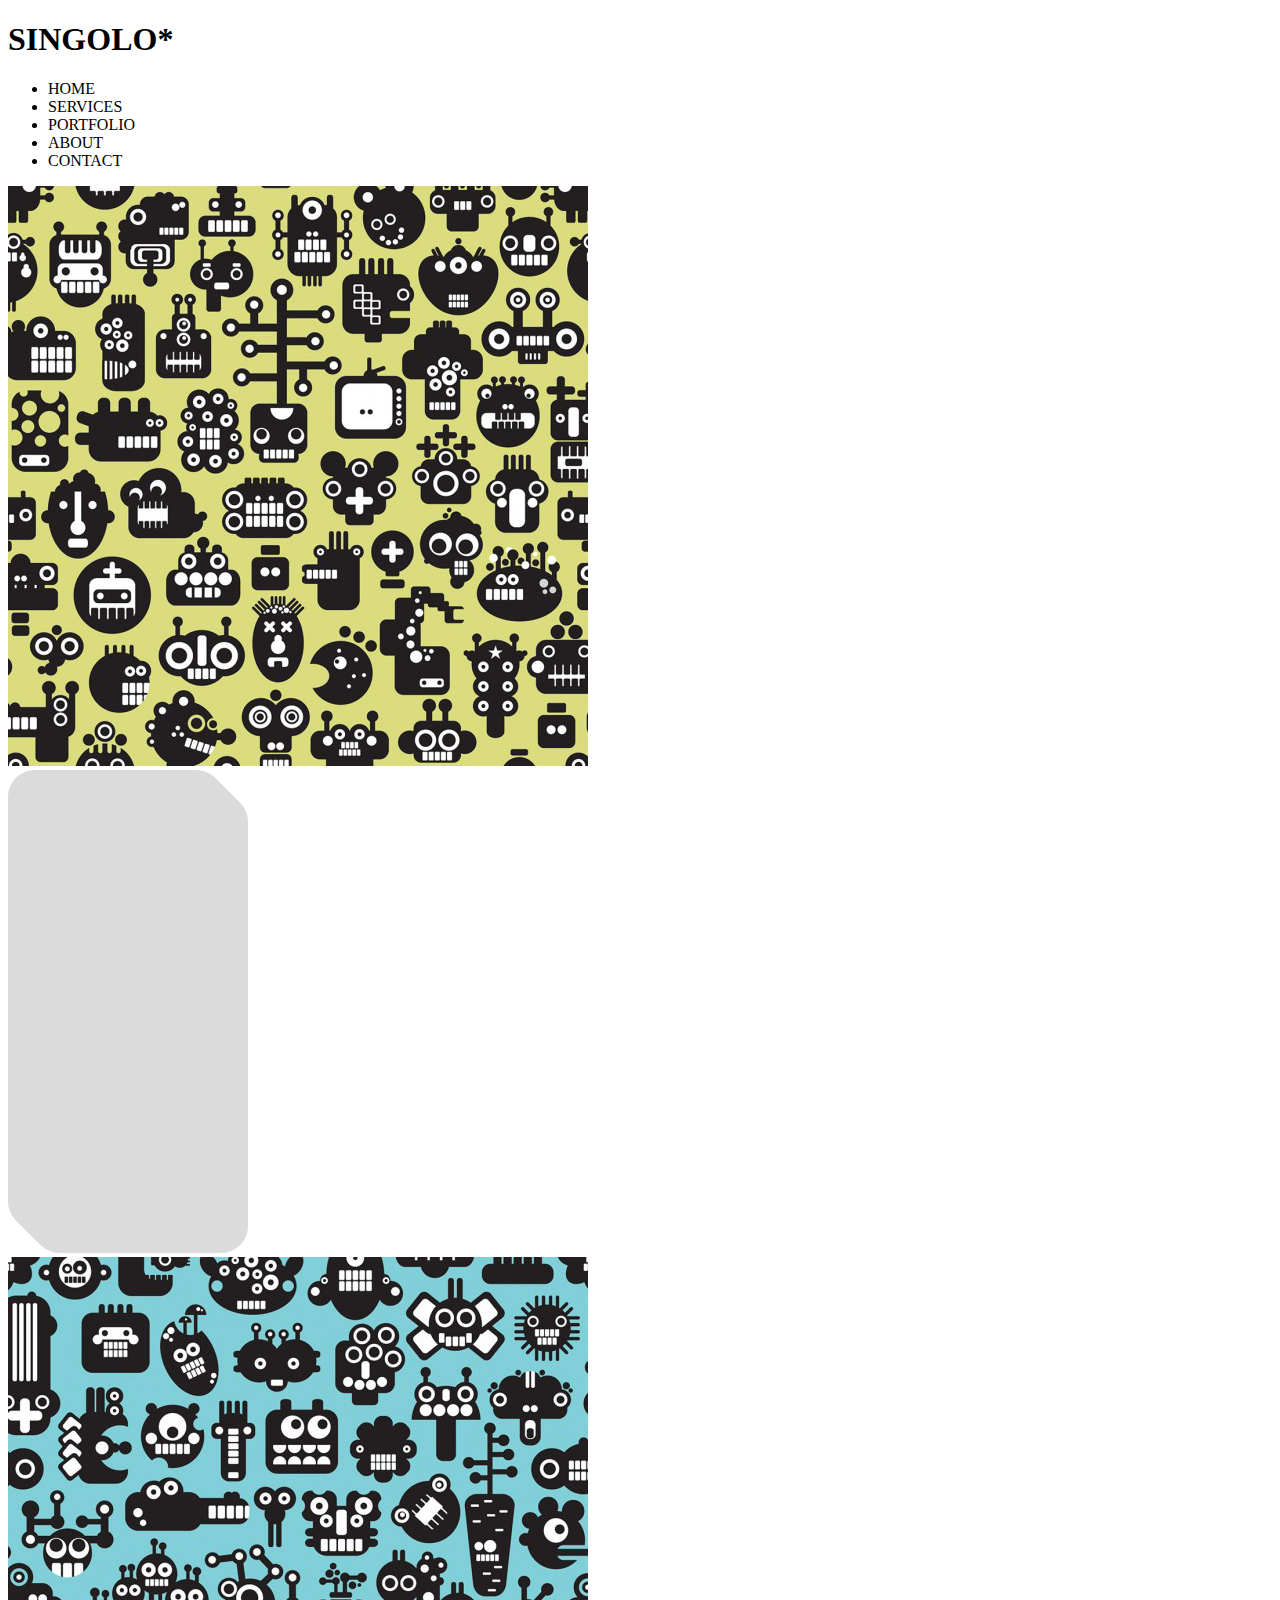
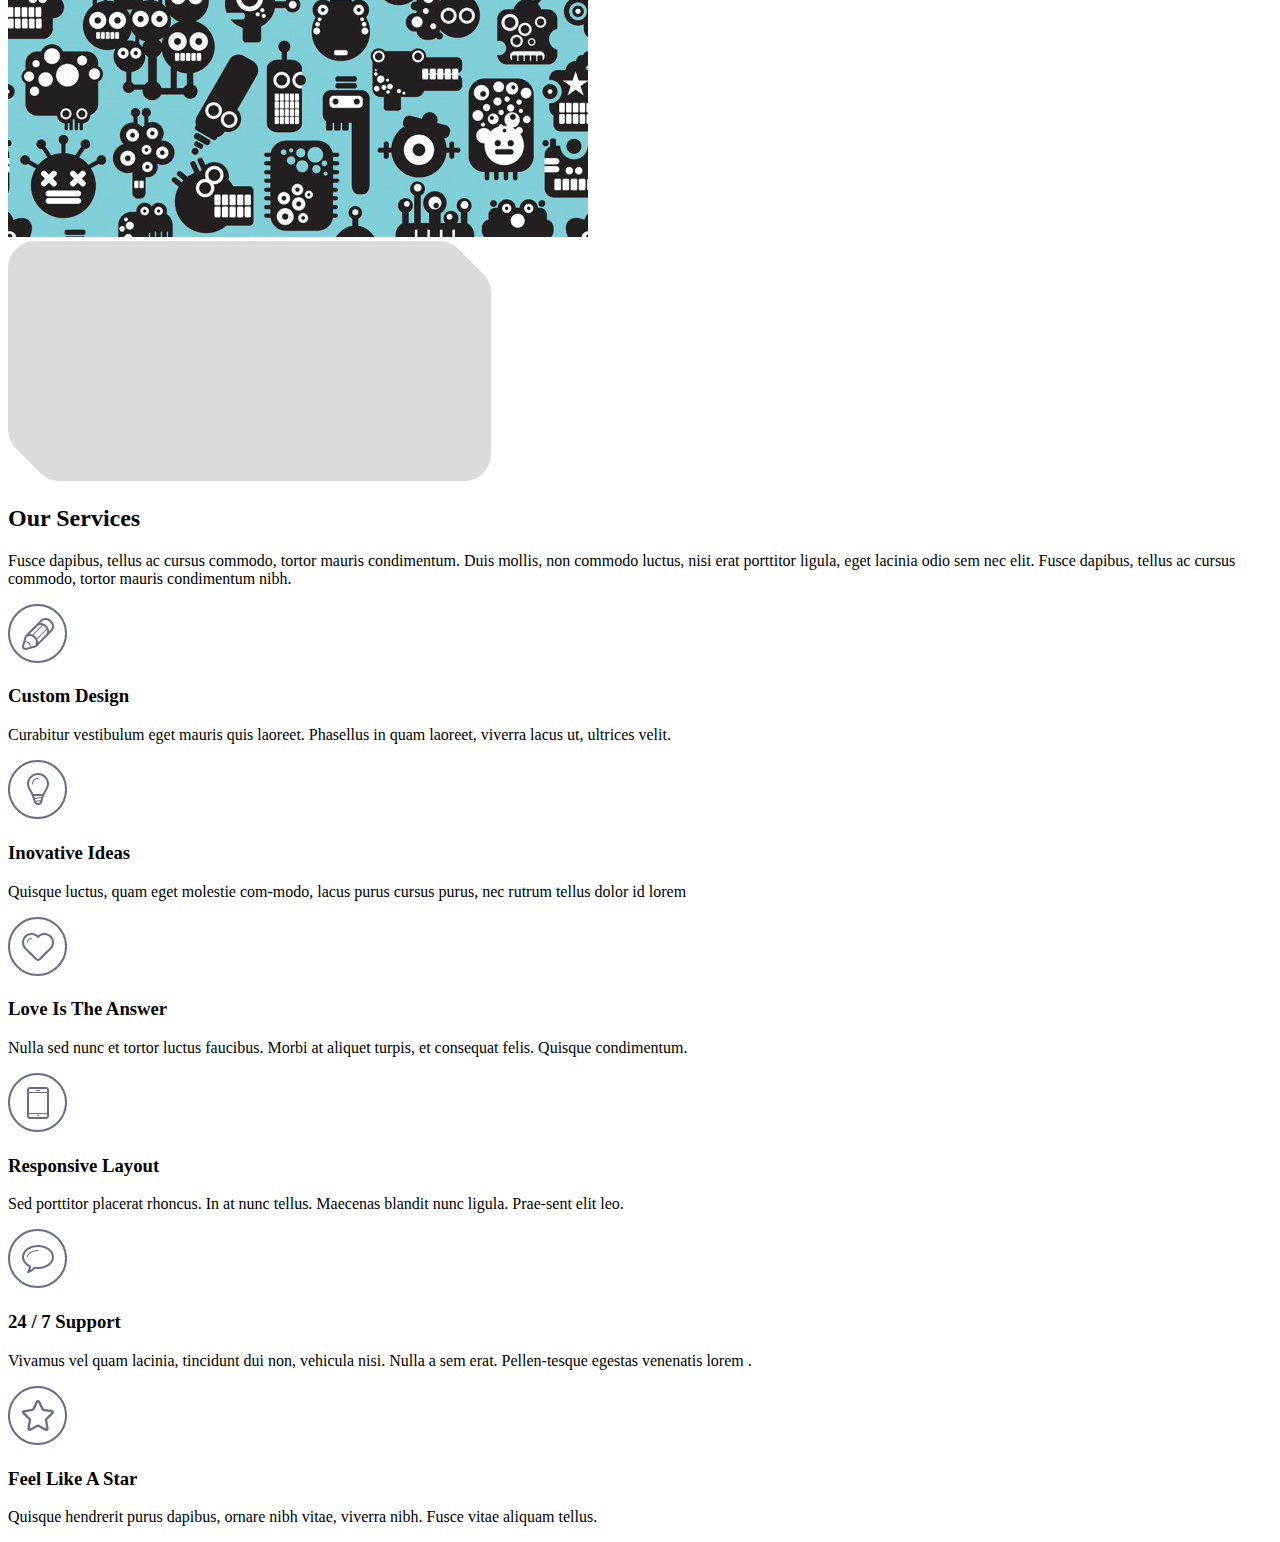
==== index.html @ a340ccbc "feat:add index.html" ====
<!doctype html>
<html lang="en">
<head>
    <meta charset="UTF-8">
    <meta name="viewport"
          content="width=device-width, user-scalable=no, initial-scale=1.0, maximum-scale=1.0, minimum-scale=1.0">
    <meta http-equiv="X-UA-Compatible" content="ie=edge">
    <title>Document</title>
    <link rel="stylesheet" href="style.css">
</head>
<body>
<div class="wrapper">
    <header>
            <h1>SINGOLO<span class="logo-second-text-element">*</span></h1>
        <nav class="header-nav">
            <ul>
                <li><span class="active">HOME</span></li>
                <li><span>SERVICES</span></li>
                <li><span>PORTFOLIO</span></li>
                <li><span>ABOUT</span></li>
                <li><span>CONTACT</span></li>
            </ul>
        </nav>
    </header>
    <section class="slider">
        <div class="vertical-phone">
            <div class="vertical-phone_prop"></div>
            <div class="layer-vertical">
                <img src="./assets/img/Layer6.png" alt="iphoneVertical" class="layer-vertical_prop">
            </div>
            <div class="vertical-phone-shadow">
                <img src="./assets/img/Shadow.png" alt="iphoneVertical">
            </div>
        </div>
        <div class="horizontal-phone">
            <div class="horizontal-phone-prop"></div>
            <div class="layer-horizontal">
                <img src="./assets/img/Layer5.png" alt="iphoneHorizontal" class="layer-horizontal_prop">
            </div>
            <div class="horizontal-phone-shadow">
                <img src="./assets/img/Shadow2.png" alt="iphoneHorizontal">
            </div>
        </div>
        <div class="slider-chev-left"></div>
        <div class="slider-chev-right"></div>
    </section>
    <section class="services">
        <div class="services-head">
            <h2>Our Services</h2>
            <p>Fusce dapibus, tellus ac cursus commodo, tortor mauris condimentum. Duis mollis,
        non commodo luctus, nisi erat
        porttitor ligula<span>, eget lacinia odio sem nec elit. Fusce dapibus, tellus ac cursus commodo, tortor mauris
          condimentum nibh.</span></p>
        </div>
        <section class="text-icons">
            <div class="pen">
                <img src="./assets/img/Pen.png" alt="ServicesPen">
                <div class="pen-text">
                    <h3>Custom Design</h3>
                    <p>Curabitur vestibulum eget mauris quis laoreet. Phasellus in quam laoreet, viverra lacus ut, ultrices
                        velit.</p>
                </div>
            </div>
            <div class="bulb">
                <img src="./assets/img/Bulb.png" alt="ServicesPen">
                <div class="bulb-text">
                    <h3>Inovative Ideas</h3>
                    <p>Quisque luctus, quam eget molestie com-modo, lacus purus cursus purus, nec rutrum tellus dolor id lorem</p>
                </div>
            </div>
            <div class="heart">
                <img src="./assets/img/Heart.png" alt="ServicesPen">
                <div class="heart-text">
                    <h3>Love Is The Answer</h3>
                    <p>Nulla sed nunc et tortor luctus faucibus. Morbi at aliquet turpis, et consequat felis. Quisque
                        condimentum.</p>
                </div>
            </div>
            <div class="phone">
                <img src="./assets/img/Phone.png" alt="ServicesPen">
                <div class="phone-text">
                    <h3>Responsive Layout</h3>
                    <p>Sed porttitor placerat rhoncus. In at nunc tellus. Maecenas blandit nunc ligula. Prae-sent elit leo.</p>
                </div>
            </div>
            <div class="bubble">
                <img src="./assets/img/Bubble.png" alt="ServicesPen">
                <div class="bubble-text">
                    <h3>24 / 7 Support</h3>
                    <p>Vivamus vel quam lacinia, tincidunt dui non, vehicula nisi. Nulla a sem erat. Pellen-tesque egestas
                        venenatis lorem .</p>
                </div>
            </div>
            <div class="star">
                <img src="./assets/img/Star.png" alt="ServicesPen">
                <div class="star-text">
                    <h3>Feel Like A Star</h3>
                    <p>Quisque hendrerit purus dapibus, ornare nibh vitae, viverra nibh. Fusce vitae aliquam tellus.</p>
                </div>
            </div>
        </section>
    </section>
</div>
</body>
</html>
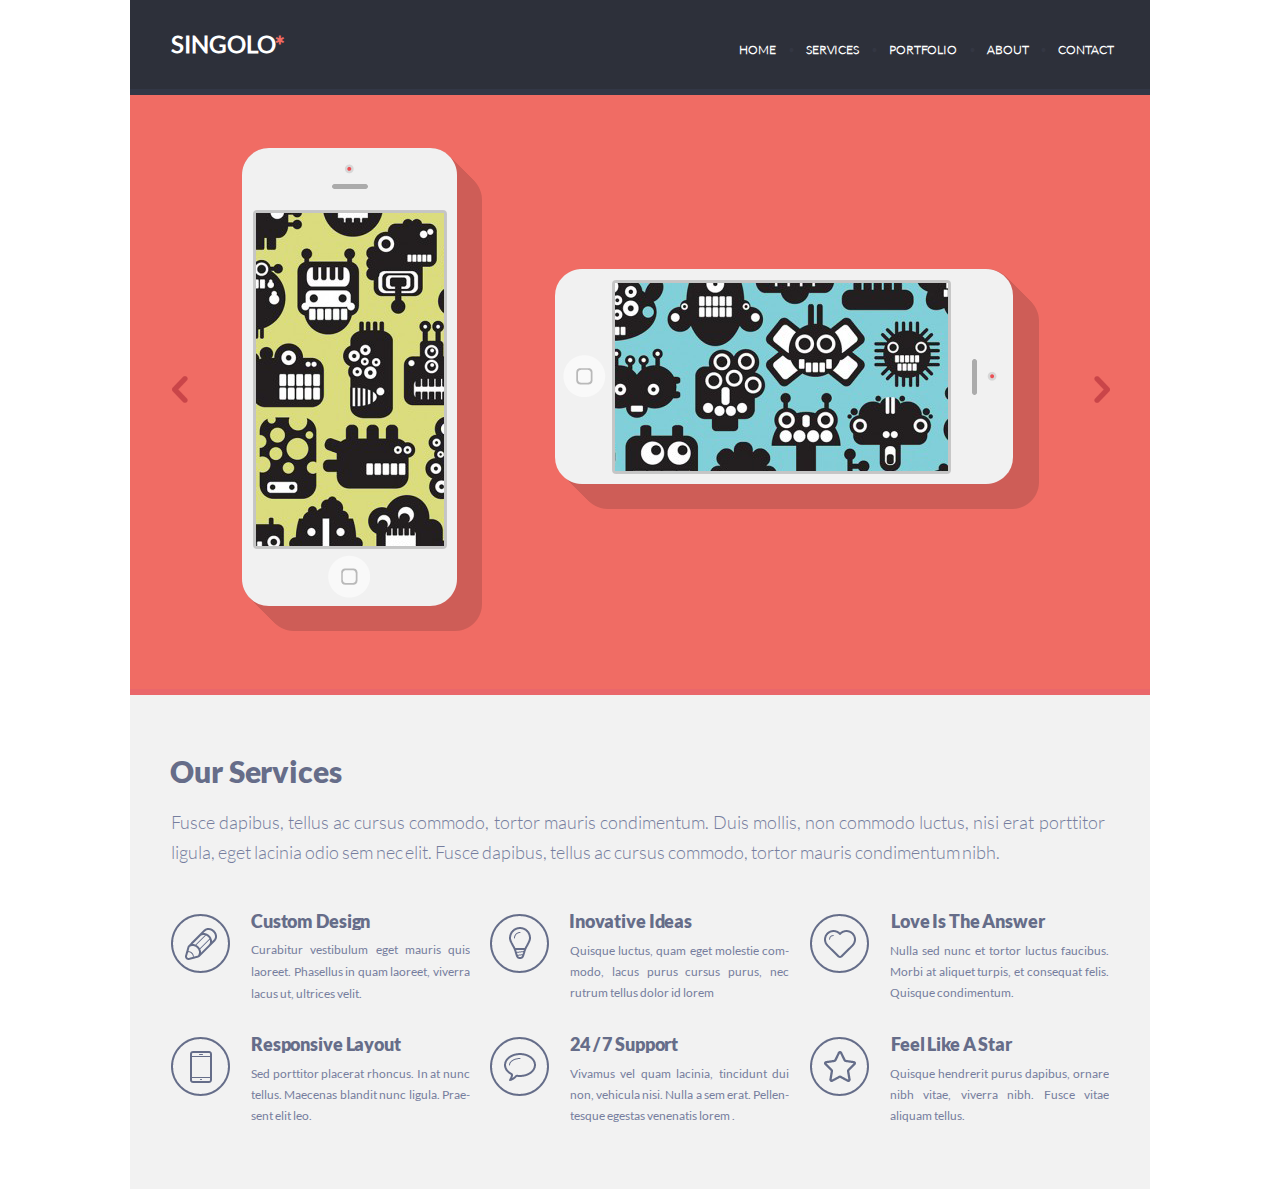
==== commit e2a0637d: "refactor:rename title" ====
--- a/index.html
+++ b/index.html
@@ -5,7 +5,7 @@
     <meta name="viewport"
           content="width=device-width, user-scalable=no, initial-scale=1.0, maximum-scale=1.0, minimum-scale=1.0">
     <meta http-equiv="X-UA-Compatible" content="ie=edge">
-    <title>Document</title>
+    <title>Singolo</title>
     <link rel="stylesheet" href="style.css">
 </head>
 <body>
--- a/style.css
+++ b/style.css
@@ -0,0 +1,430 @@
+@import "./fonts.css";
+
+.wrapper {
+    font-family: 'LatoRegular', sans-serif;
+    width: 1020px;
+    margin: auto;
+    height: 1190px;
+}
+body {
+    margin-top: 0;
+}
+header {
+    z-index: 5;
+    position: relative;
+    height: 89px;
+    background-color: #2d303a;
+    display: flex;
+    box-shadow: 0 6px 0 #323746;
+}
+
+h1 {
+    font-family: 'LatoRegular', sans-serif;
+    color: #ffffff;
+    width: 541px;
+    margin-top: 29px;
+    margin-left: 41px;
+    font-size: 24px;
+    font-weight: 600;
+}
+.header-nav {
+    margin: 0;
+    width: 501px;
+}
+ul {
+    list-style: none;
+    font-family: 'LatoLight', sans-serif;
+    padding-left: 48px;
+    margin-top: 46px;
+    line-height: 7px;
+    color: #ffffff;
+    font-size: 12px;
+    display: flex;
+    letter-spacing: -0.1px;
+    font-weight: 600;
+}
+ul li:first-child:before {
+    content: none;
+}
+ul li::before {
+    padding-right: 11px;
+    content: "\2022";
+    color: #333642;
+}
+li {
+    margin-left: 12px;
+}
+.header-nav ul li span {
+    color: #fff;
+    transition: color, 0.5s;
+}
+.header-nav ul li span:hover {
+    color: #f1837d;
+    cursor: pointer;
+}
+.logo-second-text-element {
+    color: #f06c64;
+}
+.slider {
+    z-index: 4;
+    position: relative;
+    display: flex;
+    height: 600px;
+    background-color: #f06c64;
+    box-shadow: 0 6px 0 #ea676b;
+}
+.vertical-phone {
+    width: 280px;
+    height: 550px;
+    padding-left: 79px;
+    padding-top: 13px;
+}
+.horizontal-phone {
+    transform: rotate(90deg);
+    width: 280px;
+    height: 550px;
+    margin-left: 155px;
+    margin-top: 12px;
+}
+.layer-vertical, .layer-horizontal{
+    position: absolute;
+    overflow: hidden;
+    width: 188px;
+    height: 333px;
+    padding-left: 47px;
+    padding-top: 111px
+}
+
+.layer-vertical_prop, .layer-horizontal_prop {
+    position: relative;
+    z-index: 3;
+}
+.layer-horizontal_prop {
+    transform: rotate(-90deg);
+}
+.vertical-phone_prop, .horizontal-phone-prop {
+    position: absolute;
+    width: 280px;
+    height: 550px;
+    background-image:url("./assets/img/Base.png");
+    background-position: center;
+    background-size: auto;
+    background-repeat: no-repeat;
+    z-index: 2;
+}
+.vertical-phone-shadow {
+    position: absolute;
+    overflow: hidden;
+    padding-left: 33px;
+    padding-top: 46px;
+}
+.horizontal-phone-shadow {
+    position: absolute;
+    overflow: hidden;
+    transform: rotate(90deg);
+    margin-top: 140px;
+    margin-left: -90px;
+}
+.slider-chev-left {
+    position: absolute;
+    background-image: url("./assets/img/Chev.png");
+    width: 16px;
+    height: 27px;
+    margin-top: 287px;
+    margin-left: 42px;
+
+}
+.slider-chev-right {
+    transform: rotate(180deg);
+    position: absolute;
+    background-image: url("./assets/img/Chev.png");
+    width: 16px;
+    height: 27px;
+    margin-left: 964px;
+    margin-top: 287px;
+}
+.slider-chev-left:hover {
+    cursor: pointer;
+    transition-property: background-size, width, height;
+    transition-duration: 0.2s;
+    background-size: 100%;
+    width: 21px;
+    height: 38px;
+    background-repeat: no-repeat;
+}
+.slider-chev-right:hover {
+    cursor: pointer;
+    transition-property: background-size, width, height;
+    transition-duration: 0.2s;
+    background-size: 100%;
+    width: 21px;
+    height: 38px;
+    background-repeat: no-repeat;
+}
+.services {
+    position: absolute;
+    box-shadow: 0 6px 0 #ffffff;
+    z-index: 1;
+    font-family: 'LatoBlack', sans-serif;
+    width: 1020px;
+    height: 500px;
+    background-color: #f2f2f2;
+}
+.services h2 {
+    padding-top: 48px;
+    font-size: 30px;
+    line-height: 18px;
+    color: #666d89;
+    font-weight: 900;
+    text-align: left;
+    padding-left: 40px;
+    letter-spacing: -0.1px;
+}
+.services-head p {
+    font-family: 'LatoLight', sans-serif;
+    width: 940px;
+    height: 57px;
+    font-size: 18px;
+    line-height: 30px;
+    color: #767e9e;
+    font-weight: 300;
+    padding-top: 2px;
+    text-align: left;
+    padding-left: 41px;
+    word-spacing: 1.1px;
+}
+.services-head span {
+    word-spacing: -0.1px;
+}
+.services-head {
+    height: 200px;
+}
+.text-icons {
+    padding-left: 41px;
+    max-width: 980px;
+    display: flex;
+    flex-wrap: wrap;
+    align-items: center;
+}
+.text-icons p {
+    font-size: 12px;
+}
+.text-icons img {
+}
+.pen {
+    margin-top: -38px;
+    max-width: 303px;
+    display: flex;
+    align-items: flex-start;
+    height: 91px;
+}
+.pen img {
+    padding-top:1px;
+}
+.pen-text {
+    padding-left: 19px;
+    color: #666d89;
+    flex-wrap: nowrap;
+    width: 319px;
+    height: 128px;
+    text-align: left;
+
+}
+.pen-text h3 {
+    overflow: hidden;
+    padding-left: 3px;
+    margin: -1px;
+    font-size: 18px;
+    line-height: 18px;
+    letter-spacing: -0.13px;
+}
+.pen-text p {
+    overflow: hidden;
+    padding-left: 2px;
+    margin-top: 10px;
+    font-family: 'LatoRegular',sans-serif;
+    width: 219px;
+    height: 128px;
+    line-height: 22px;
+    color: #767e9e;
+    text-align: justify;
+}
+.bulb {
+    margin-left: 16px;
+    padding-left: 0;
+    max-width: 304px;
+    display: inline-flex;
+    align-items: flex-start;
+}
+.bulb-text {
+    padding-left: 19px;
+    color: #666d89;
+    flex-wrap: nowrap;
+    width: 319px;
+    height: 128px;
+    text-align: left;
+}
+.bulb-text h3 {
+    overflow: hidden;
+    padding-left: 1px;
+    margin-top: -2px;
+    font-size: 18px;
+    line-height: 18px;
+    letter-spacing: -0.13px;
+}
+.bulb-text p {
+    overflow: hidden;
+    padding-left: 2px;
+    margin-top: -8px;
+    font-family: 'LatoRegular',sans-serif;
+    width: 219px;
+    height: 128px;
+    line-height: 21px;
+    color: #767e9e;
+    text-align: justify;
+}
+.heart {
+    margin-top: -37px;
+    max-width: 303px;
+    display: inline-flex;
+    align-items: flex-start;
+    height: 91px;
+    margin-left: 16px;
+}
+.heart-text {
+    padding-left: 19px;
+    color: #666d89;
+    flex-wrap: nowrap;
+    width: 319px;
+    height: 128px;
+    text-align: left;
+}
+.heart-text h3 {
+    overflow: hidden;
+    margin-bottom: 0;
+    padding-left: 3px;
+    margin-top: -2px;
+    font-size: 18px;
+    line-height: 18px;
+    letter-spacing: -0.13px;
+}
+
+.heart-text p {
+    overflow: hidden;
+    padding-left: 2px;
+    margin-top: 10px;
+    font-family: 'LatoRegular',sans-serif;
+    width: 219px;
+    height: 59px;
+    line-height: 21px;
+    color: #767e9e;
+    text-align: justify;
+}
+.phone {
+    margin-top: -5px;
+    max-width: 303px;
+    display: inline-flex;
+    align-items: flex-start;
+    height: 91px;
+    margin-left: 0;
+}
+.phone-text {
+    padding-left: 18px;
+    color: #666d89;
+    flex-wrap: nowrap;
+    width: 319px;
+    height: 128px;
+    text-align: left;
+}
+.phone-text h3 {
+    overflow: hidden;
+    margin-bottom: 0;
+    padding-left: 3px;
+    margin-top: -2px;
+    font-size: 18px;
+    line-height: 18px;
+    letter-spacing: -0.13px;
+}
+.phone-text p {
+    overflow: hidden;
+    padding-left: 3px;
+    margin-top: 10px;
+    font-family: LatoRegular,sans-serif;
+    width: 219px;
+    height: 59px;
+    line-height: 21px;
+    color: #767e9e;
+    text-align: justify;
+}
+.bubble {
+    margin-top: -5px;
+    max-width: 303px;
+    display: inline-flex;
+    align-items: flex-start;
+    height: 91px;
+    margin-left: 16px;
+}
+.bubble-text {
+    padding-left: 18px;
+    color: #666d89;
+    flex-wrap: nowrap;
+    width: 319px;
+    height: 128px;
+    text-align: left;
+}
+.bubble-text h3 {
+    overflow: hidden;
+    margin-bottom: 0;
+    padding-left: 3px;
+    margin-top: -2px;
+    font-size: 18px;
+    line-height: 18px;
+    letter-spacing: -0.13px;
+}
+.bubble-text p {
+    overflow: hidden;
+    padding-left: 3px;
+    margin-top: 10px;
+    font-family: 'LatoRegular',sans-serif;
+    width: 219px;
+    height: 59px;
+    line-height: 21px;
+    color: #767e9e;
+    text-align: justify;
+}
+.star {
+    margin-top: -5px;
+    max-width: 303px;
+    display: inline-flex;
+    align-items: flex-start;
+    height: 91px;
+    margin-left: 17px;
+}
+.star-text {
+    padding-left: 18px;
+    color: #666d89;
+    flex-wrap: nowrap;
+    width: 319px;
+    height: 128px;
+    text-align: left;
+}
+.star-text h3 {
+    overflow: hidden;
+    margin-bottom: 0;
+    padding-left: 4px;
+    margin-top: -2px;
+    font-size: 18px;
+    line-height: 18px;
+    letter-spacing: -0.13px;
+}
+.star-text p {
+    overflow: hidden;
+    padding-left: 3px;
+    margin-top: 10px;
+    font-family: 'LatoRegular',sans-serif;
+    width: 219px;
+    height: 59px;
+    line-height: 21px;
+    color: #767e9e;
+    text-align: justify;
+}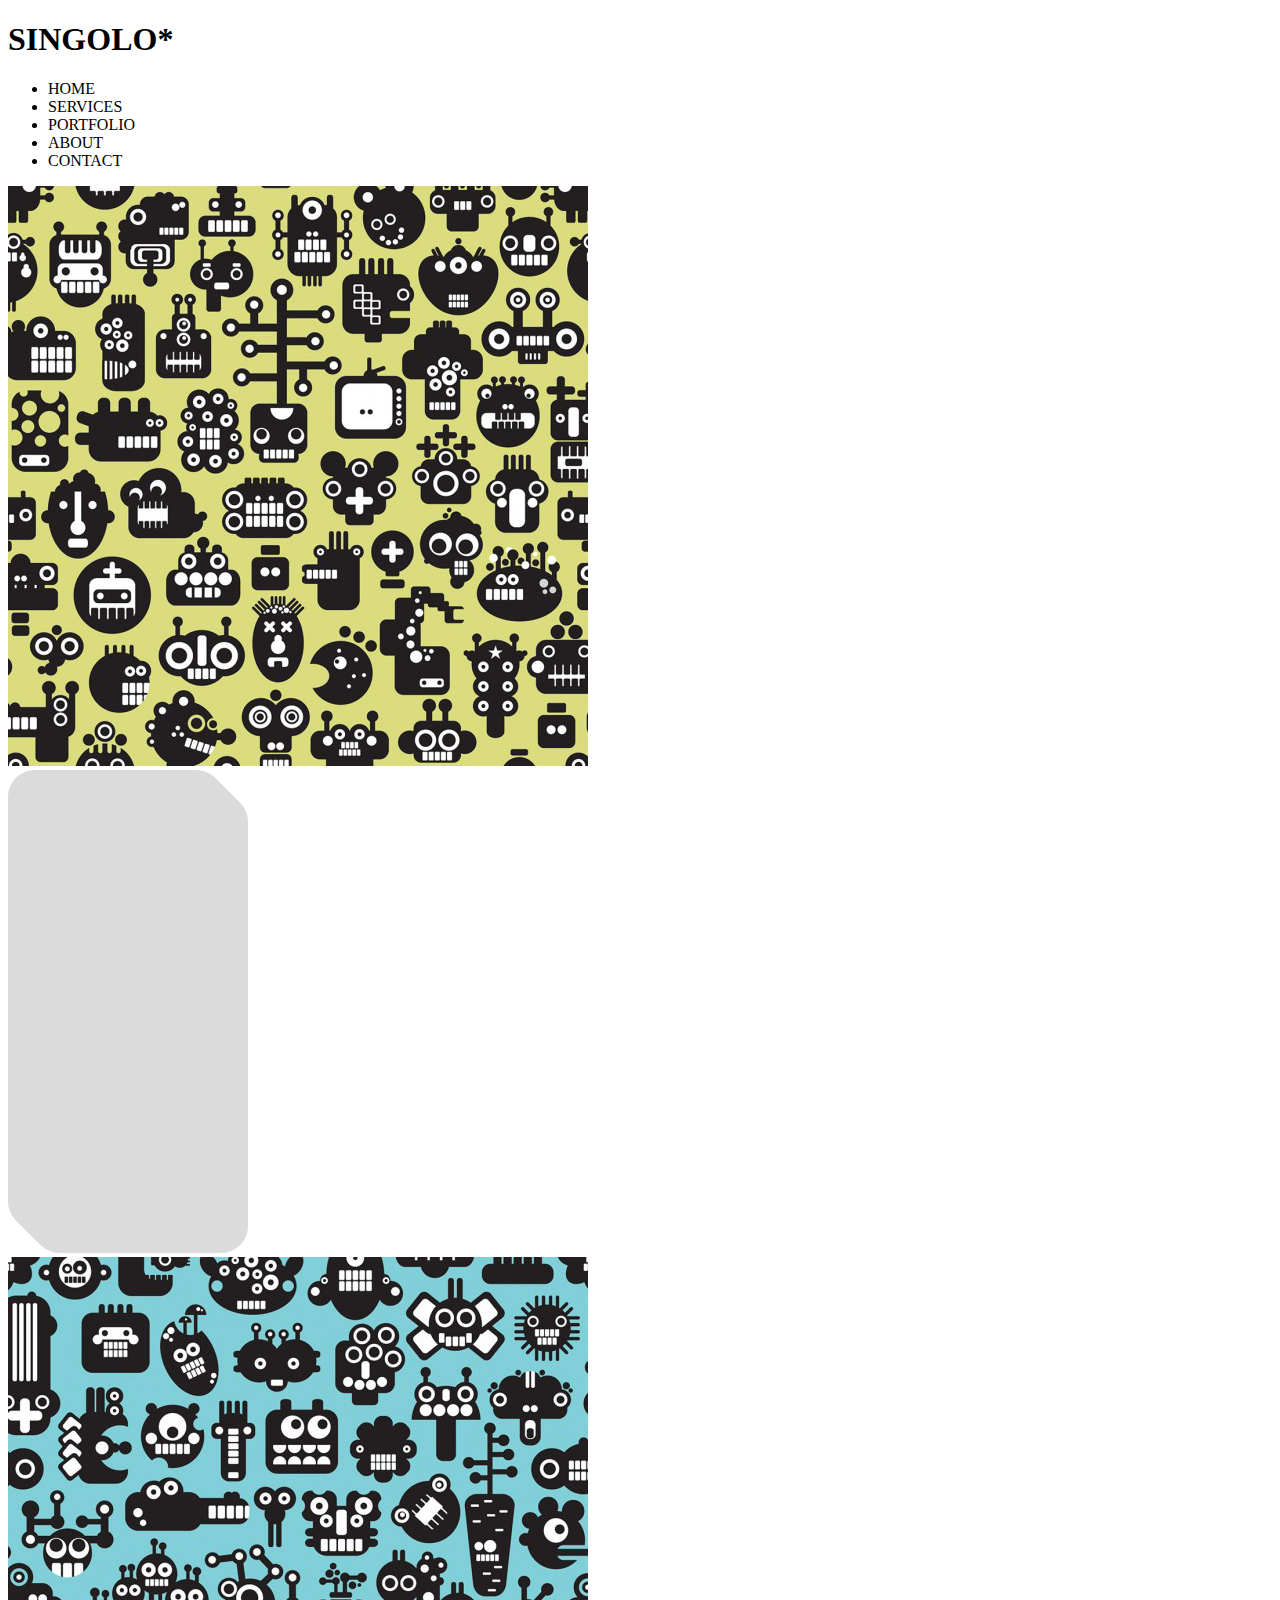
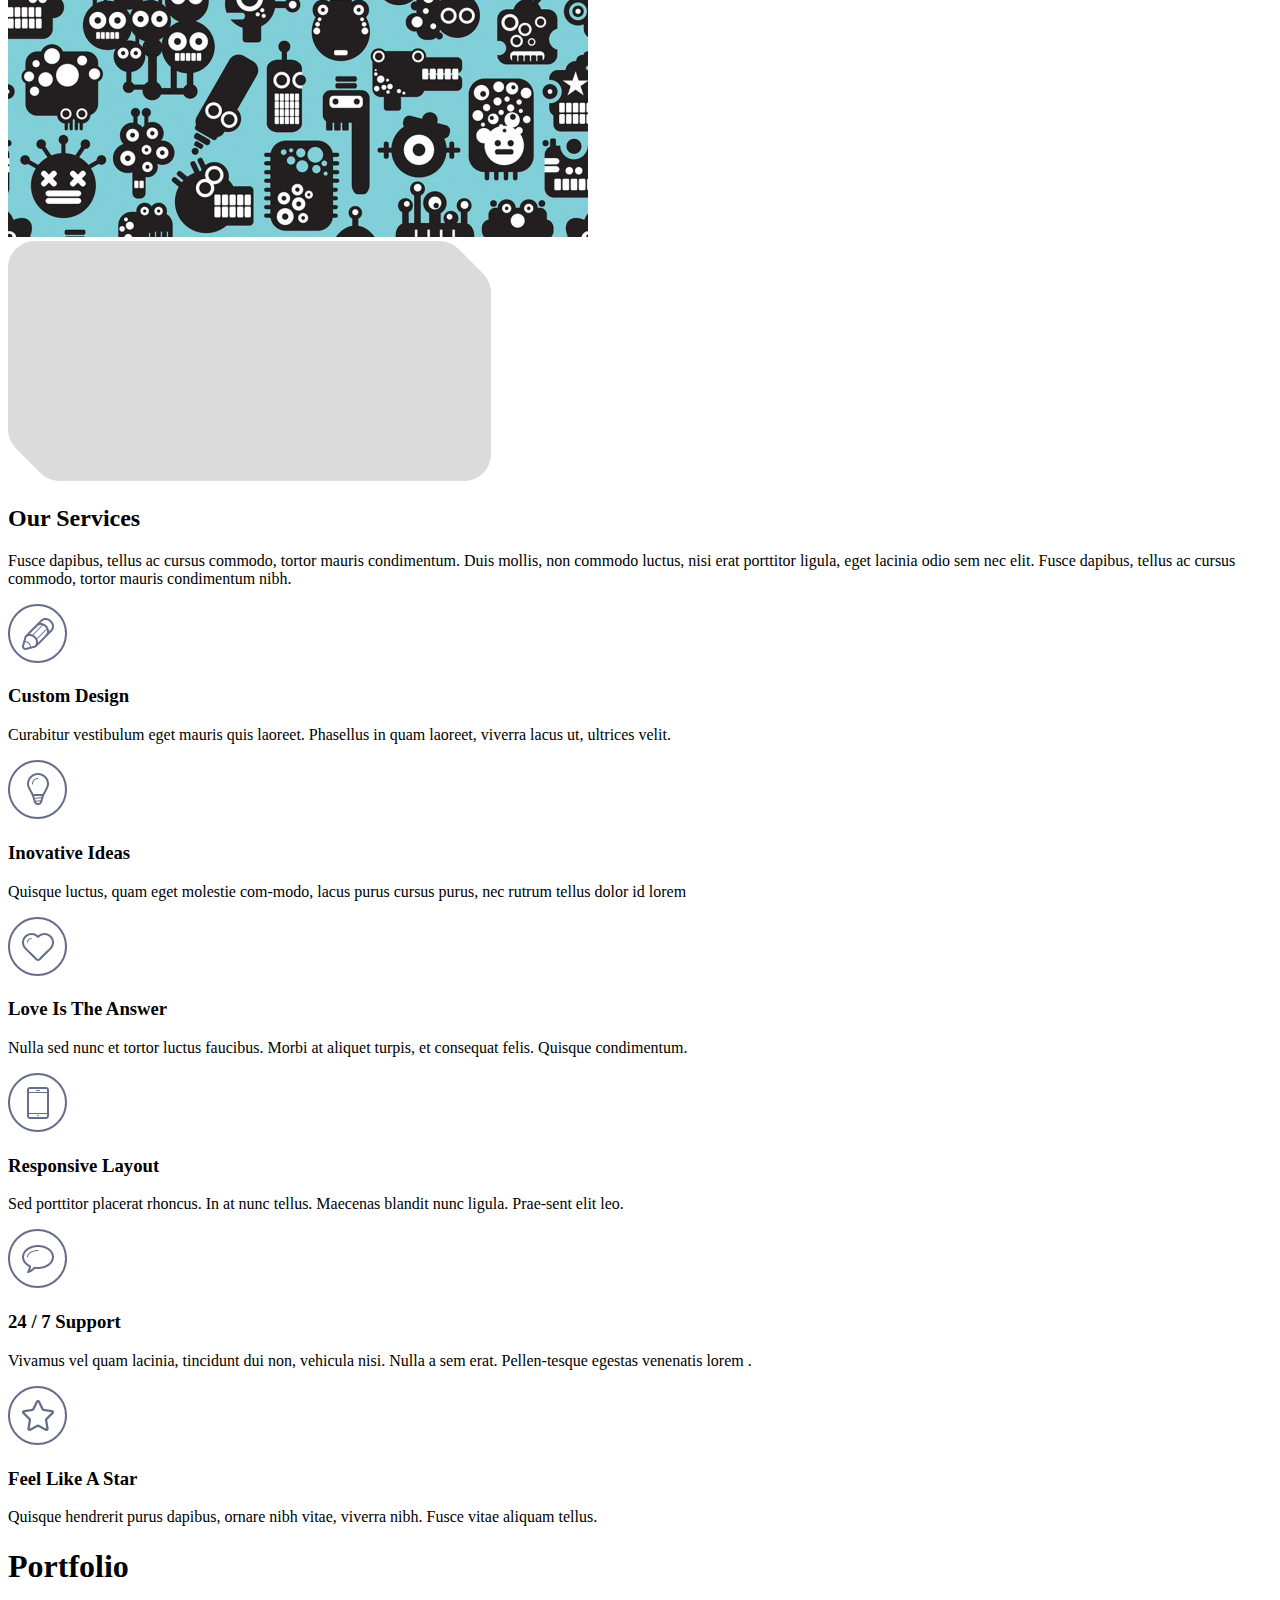
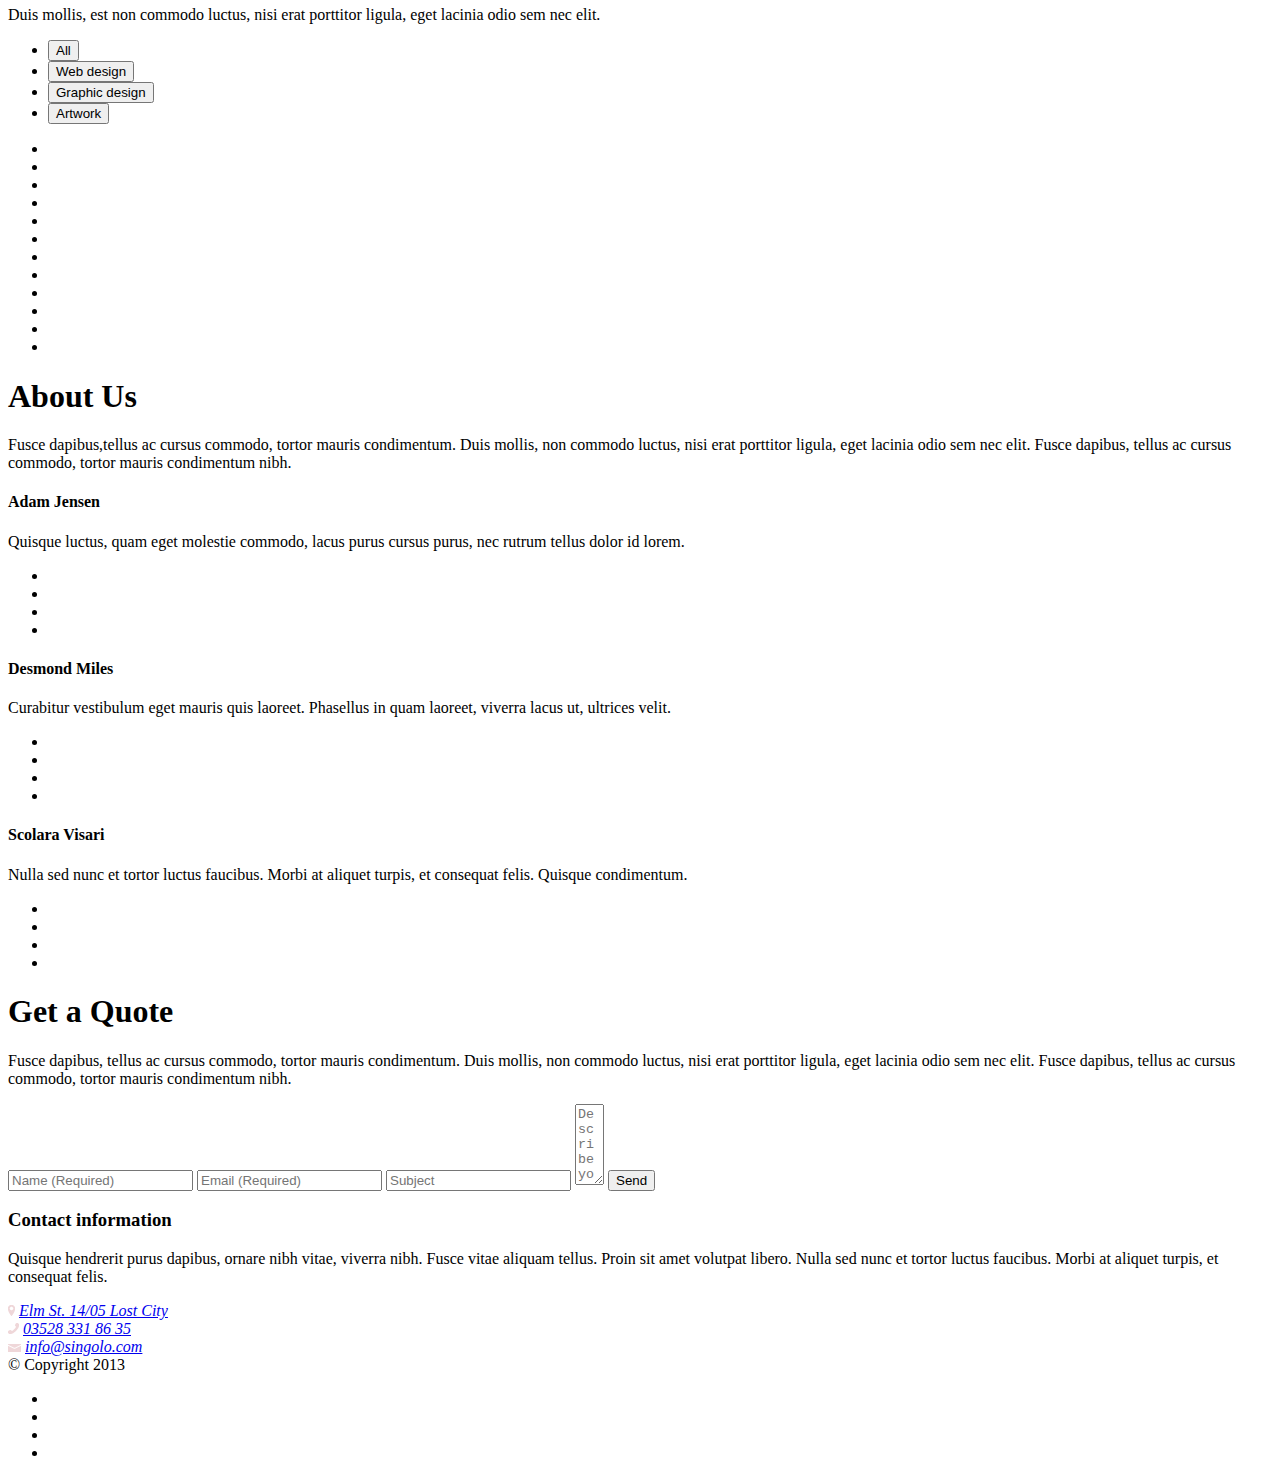
==== commit 040d79e4: "feat: add index.html" ====
--- a/index.html
+++ b/index.html
@@ -1,17 +1,14 @@
-<!doctype html>
+<!DOCTYPE html>
 <html lang="en">
 <head>
     <meta charset="UTF-8">
-    <meta name="viewport"
-          content="width=device-width, user-scalable=no, initial-scale=1.0, maximum-scale=1.0, minimum-scale=1.0">
-    <meta http-equiv="X-UA-Compatible" content="ie=edge">
     <title>Singolo</title>
-    <link rel="stylesheet" href="style.css">
+    <link rel="stylesheet" href="styles.css">
 </head>
 <body>
 <div class="wrapper">
     <header>
-            <h1>SINGOLO<span class="logo-second-text-element">*</span></h1>
+        <h1>SINGOLO<span class="logo-second-text-element">*</span></h1>
         <nav class="header-nav">
             <ul>
                 <li><span class="active">HOME</span></li>
@@ -48,8 +45,8 @@
         <div class="services-head">
             <h2>Our Services</h2>
             <p>Fusce dapibus, tellus ac cursus commodo, tortor mauris condimentum. Duis mollis,
-        non commodo luctus, nisi erat
-        porttitor ligula<span>, eget lacinia odio sem nec elit. Fusce dapibus, tellus ac cursus commodo, tortor mauris
+                non commodo luctus, nisi erat
+                porttitor ligula<span>, eget lacinia odio sem nec elit. Fusce dapibus, tellus ac cursus commodo, tortor mauris
           condimentum nibh.</span></p>
         </div>
         <section class="text-icons">
@@ -101,5 +98,161 @@
         </section>
     </section>
 </div>
+
+
+
+
+
+
+
+
+
+
+
+
+
+
+
+
+
+
+<section class="main-wrapper-portfolio">
+    <section class="wrapper-portfolio">
+        <h1>Portfolio</h1>
+        <p>Duis mollis, est non commodo luctus, nisi erat porttitor ligula, eget lacinia odio sem nec elit.</p>
+        <ul class="tag">
+            <li class="tag-items">
+                <button class="active">All</button></li>
+            <li class="tag-items">
+                <button>Web design</button></li>
+            <li class="tag-items">
+                <button>Graphic design</button></li>
+            <li class="tag-items">
+                <button>Artwork</button></li>
+        </ul>
+        <ul class="section-content">
+            <li class="section-content-item"><span class="layer-one"></span></li>
+            <li class="section-content-item"><span class="layer-two"></span></li>
+            <li class="section-content-item"><span class="layer-three"></span></li>
+            <li class="section-content-item"><span class="layer-four"></span></li>
+            <li class="section-content-item"><span class="layer-five"></span></li>
+            <li class="section-content-item"><span class="layer-six"></span></li>
+            <li class="section-content-item"><span class="layer-seven"></span></li>
+            <li class="section-content-item"><span class="layer-eight"></span></li>
+            <li class="section-content-item"><span class="layer-nine"></span></li>
+            <li class="section-content-item"><span class="layer-ten"></span></li>
+            <li class="section-content-item"><span class="layer-eleven"></span></li>
+            <li class="section-content-item"><span class="layer-twelve"></span></li>
+        </ul>
+    </section>
+</section>
+<section class="second-wrapper">
+    <section class="about-us">
+        <h1>About Us</h1>
+        <p>Fusce dapibus,<span>tellus ac cursus commodo, tortor mauris condimentum. Duis
+                mollis, non commodo luctus, nisi erat porttitor</span>
+            ligula, eget lacinia odio sem nec elit. Fusce dapibus, tellus ac cursus commodo, tortor mauris condimentum nibh.</p>
+        <div class="about-us_people">
+            <div class="adam">
+                <div class="adam-photo"></div>
+                <h4>Adam Jensen</h4>
+                <p>Quisque luctus, quam eget molestie commodo, lacus purus <span>cursus purus, nec
+                        rutrum tellus dolor id lorem.</span></p>
+                <ul class="social">
+                    <li class="social__icon facebook"></li>
+                    <li class="social__icon google"></li>
+                    <li class="social__icon twitter"></li>
+                    <li class="social__icon linkedin"></li>
+                </ul>
+            </div>
+            <div class="desmond">
+                <div class="desmond-photo"></div>
+                <h4>Desmond Miles</h4>
+                <p>Curabitur <span>vestibulum eget mauris quis laoreet. Phasellus</span> in quam laoreet,
+                    viverra lacus ut, ultrices velit.</p>
+                <ul class="social">
+                    <li class="social__icon facebook"></li>
+                    <li class="social__icon google"></li>
+                    <li class="social__icon twitter"></li>
+                    <li class="social__icon linkedin"></li>
+                </ul>
+            </div>
+            <div class="scolara">
+                <div class="scolara-photo"></div>
+                <h4>Scolara Visari</h4>
+                <p>Nulla sed <span>nunc et tortor luctus faucibus. Morbi at aliquet</span> turpis, et
+                    consequat felis. Quisque condimentum.</p>
+                <ul class="social">
+                    <li class="social__icon facebook"></li>
+                    <li class="social__icon google"></li>
+                    <li class="social__icon twitter"></li>
+                    <li class="social__icon linkedin"></li>
+                </ul>
+            </div>
+        </div>
+    </section>
+</section>
 </body>
-</html>+</html>
+
+
+
+
+
+
+
+<section class="main-wrapper">
+    <div class="quote-wrapper">
+        <h1>Get a Quote</h1>
+        <p>Fusce dapibus, tellus ac cursus
+            commodo, tortor mauris condimentum. Duis
+            mollis, non commodo luctus, nisi erat porttitor ligula, eget <span>lacinia
+                odio sem nec elit. Fusce dapibus, tellus ac
+                    cursus commodo, tortor mauris condimentum nibh.</span></p>
+        <div class="layout-2column">
+            <form class="contact-form" onsubmit="alert('Thanks for crosscheck');">
+                <input class="inputform" type="text" name="Name" required placeholder="Name (Required)">
+                <input class="inputform" type="email" name="Email" required placeholder="Email (Required)">
+                <input class="inputform" type="text" name="Subject"  placeholder="Subject">
+                <textarea class="inputform" name="Message" rows="5" cols="1" placeholder="Describe your project in detail..."></textarea>
+                <input class="inputform" type="submit" name="Submit" placeholder="Submit" value="Send">
+            </form>
+            <div class="contact-information">
+                <h3>Contact information</h3>
+                <p>Quisque hendrerit purus dapibus, ornare nibh vitae, viver&shy;ra nibh.
+                    Fusce vitae aliquam tellus. Proin sit amet volutpat libero. Nulla
+                    sed nunc et tortor luctus faucibus. Morbi at aliquet turpis, et
+                    consequat felis.</p>
+                <address class="contact-address">
+                    <div>
+                        <img src="./assets/img/location.svg">
+                        <a href="http://maps.google.com/maps?q=14/15+Elm+St.+Lost City" target="_blank">Elm St. 14/05 Lost City</a>
+                    </div>
+                    <div>
+                        <img src="./assets/img/phone.svg">
+                        <a href="tel::03528 331 86 35">03528 331 86 35</a>
+                    </div>
+                    <div>
+                        <img src="./assets/img/mail.svg">
+                        <a href="mailto:info@singolo.com">info@singolo.com</a>
+                    </div>
+                </address>
+            </div>
+        </div>
+    </div>
+</section>
+<footer class="footer-wrapper">
+    <div class="two-elements">
+        <span>&copy; Copyright 2013</span>
+        <ul>
+            <li></li>
+            <li></li>
+            <li></li>
+            <li></li>
+        </ul>
+    </div>
+</footer>
+
+
+
+
